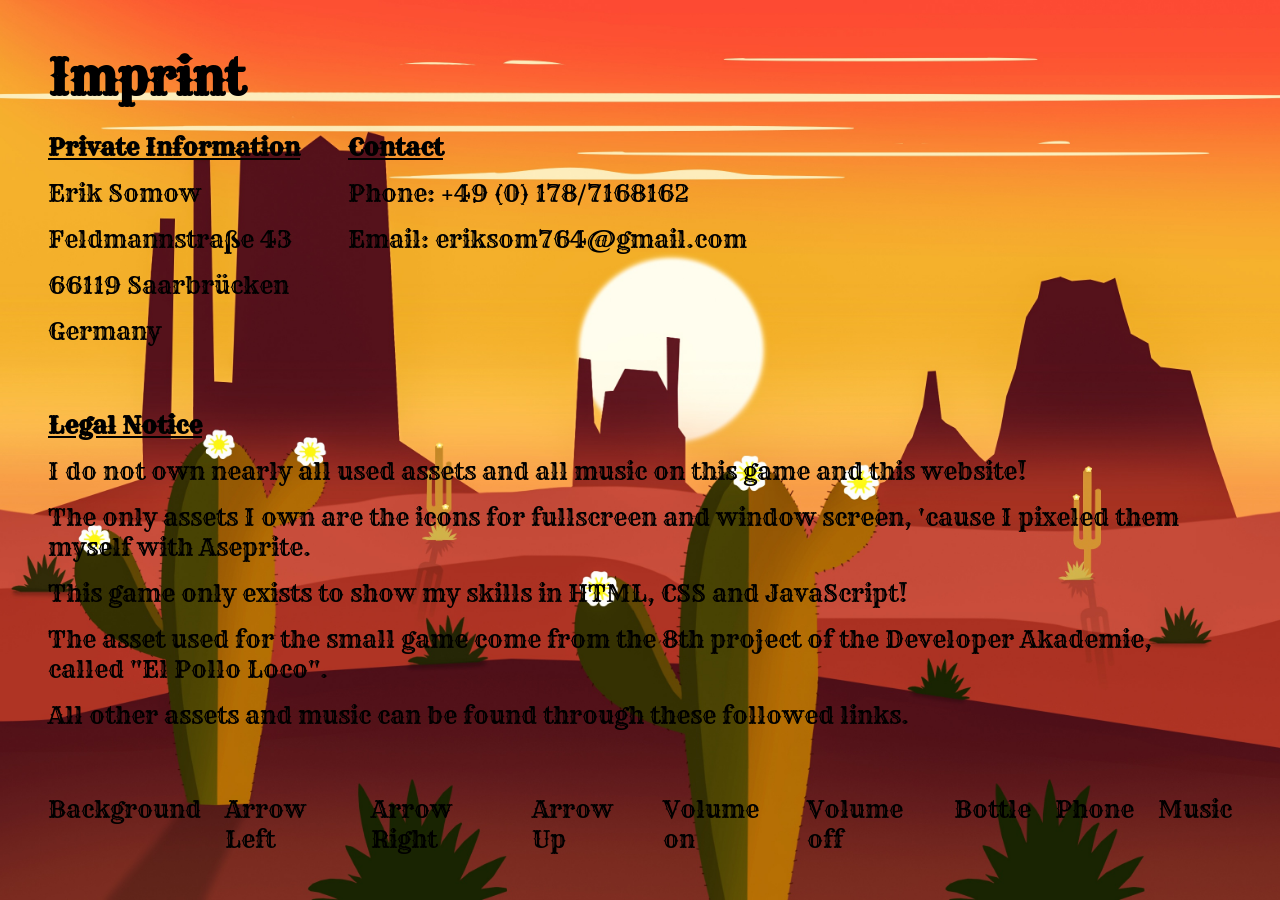
==== imprint.html @ 73dbbfc9 "added imprint for legal necessities" ====
<!doctype html>
<html lang="en">
  <head>
    <meta charset="UTF-8" />
    <meta name="viewport" content="width=device-width, initial-scale=1.0" />
    <link rel="stylesheet" href="fonts.css" />
    <link rel="stylesheet" href="style.css" />
    <link rel="stylesheet" href="styles/imprint.css" />
    <title>Imprint</title>
    <link
      rel="shortcut icon"
      href="assets/img/3_enemies_chicken/chicken_small/1_walk/2_w.png"
      type="image/x-icon"
    />
  </head>
  <body>
    <main>
      <h1>Imprint</h1>
      <div class="content_space">
        <article class="header">
          <section>
            <h2>Private Information</h2>
            <p>Erik Somow</p>
            <p>Feldmannstraße 43</p>
            <p>66119 Saarbrücken</p>
            <p>Germany</p>
          </section>
          <section>
            <h2>Contact</h2>
            <p>Phone: +49 (0) 178/7168162</p>
            <p>Email: eriksom764@gmail.com</p>
          </section>
        </article>
        <section>
          <h2>Legal Notice</h2>
          <p>
            I do not own nearly all used assets and all music on this game and
            this website!
          </p>
          <p>
            The only assets I own are the icons for fullscreen and window
            screen, 'cause I pixeled them myself with Aseprite.
          </p>
          <p>
            This game only exists to show my skills in HTML, CSS and JavaScript!
          </p>
          <p>
            The asset used for the small game come from the 8th project of the
            Developer Akademie, called "El Pollo Loco".
          </p>
          <p>
            All other assets and music can be found through these followed
            links.
          </p>
        </section>
        <section class="links">
          <a
            href="https://pixabay.com/photos/cactus-flowers-hills-valley-9085905/"
            >Background</a
          >
          <a
            href="https://pixabay.com/illustrations/app-application-arrow-back-button-1646213/"
            >Arrow Left</a
          >
          <a
            href="https://pixabay.com/illustrations/app-application-arrow-back-button-1646214/"
            >Arrow Right</a
          >
          <a
            href="https://pixabay.com/illustrations/app-application-arrow-back-button-1646212/"
            >Arrow Up</a
          >
          <a
            href="https://pixabay.com/vectors/icon-loudspeaker-speaker-horn-1628258/"
            >Volume on</a
          >
          <a
            href="https://pixabay.com/vectors/mute-icon-speaker-loudspeaker-1628277/"
            >Volume off</a
          >
          <a href="https://pixabay.com/vectors/champagne-bottle-icon-5591296/"
            >Bottle</a
          >
          <a
            href="https://pixabay.com/vectors/iphone-wireless-apple-white-mac-304672/"
            >Phone</a
          >
          <a href="https://www.youtube.com/watch?v=z_ikerh1tkE">Music</a>
        </section>
      </div>
    </main>
  </body>
</html>
---- fonts.css ----
/* rye-regular - latin */
@font-face {
  font-display: swap; /* Check https://developer.mozilla.org/en-US/docs/Web/CSS/@font-face/font-display for other options. */
  font-family: 'Rye';
  font-style: normal;
  font-weight: 400;
  src: url('assets/fonts/rye-v17-latin-regular.woff2') format('woff2'); /* Chrome 36+, Opera 23+, Firefox 39+, Safari 12+, iOS 10+ */
}
---- style.css ----
* {
  margin: 0px;
  box-sizing: border-box;
  color: white;
  font-family: 'Rye', 'sans-serif';
}

body {
  display: flex;
  flex-direction: column;
  justify-content: center;
  align-items: center;
  gap: 64px;
  height: 100dvh;
  background-image: url("backgrounds/canyon.jpg");
  background-position: center;
  background-size: cover;
}

a {
  font-size: 24px;
  text-decoration: none;
}

.gamewrapper {
  position: relative;
}

.gamewrapper:fullscreen {
  display: flex;
  justify-content: center;
  align-items: center;
}

.gamewrapper:fullscreen canvas,
.gamewrapper:fullscreen > section {
  width: 100dvw;
  height: auto;
  aspect-ratio: 4 / 3;
}

h1 {
  font-size: 48px;
  color: black;
}

canvas {
  background-color: black;
}

section {
  display: flex;
  flex-direction: column;
  justify-content: center;
  gap: 16px;
}

p {
  font-size: 1.5rem;
}

button {
  padding: 5px 10px;
  cursor: pointer;
  font-size: 2rem;
  color: black;
  background-color: orange;
  box-shadow: 1px 1px 1px rgba(3, 7, 18, 0.02),
  3px 5px 4px rgba(3, 7, 18, 0.03),
  6px 11px 9px rgba(3, 7, 18, 0.05),
  10px 20px 15px rgba(3, 7, 18, 0.06),
  16px 31px 24px rgba(3, 7, 18, 0.08);
}

button:hover {
  background-color: rgba(165, 42, 42, 0.9);
}

.buttons_over_canvas {
  display: flex;
  flex-direction: column;
  justify-content: space-between;
  position: absolute;
  top: 0px;
  width: 720px;
  height: 480px;
  padding: 16px;
}

.miscellaneous {
  display: flex;
  flex-direction: row;
  justify-content: end;
  align-items: end;
  gap: 24px;
}

.sounds,
.fullscreen {
  display: block;
  width: 50px;
  height: 50px;
  border-radius: 50%;
}

.action_buttons {
  display: flex;
  flex-direction: row;
  align-items: center;
  justify-content: space-between;
}
.mobile_buttons {
  display: flex;
  flex-direction: row;
  gap: 24px;
}

.left,
.right,
.jump,
.action {
  display: none;
}

.mobile_buttons img {
  display: flex;
  justify-content: center;
  align-items: center;
  width: 30px;
  height: 30px;
}

.start_game {
  display: flex;
  flex-direction: row;
}

.retry {
  display: none;
}
---- styles/imprint.css ----
body {
  display: block;
  padding: 48px;
}

p {
  color: black;
}

main {
  display: flex;
  flex-direction: column;
  gap: 24px;
}

.content_space {
  display: flex;
  flex-direction: column;
  gap: 64px;
}

.header {
  display: flex;
  flex-direction: row;
  align-items: start;
  gap: 48px;
}

h2 {
  text-decoration: underline;
  color: black;
}

.links {
  display: flex;
  flex-direction: row;
  justify-content: start;
  gap: 24px;
}

a {
  color: black;
}
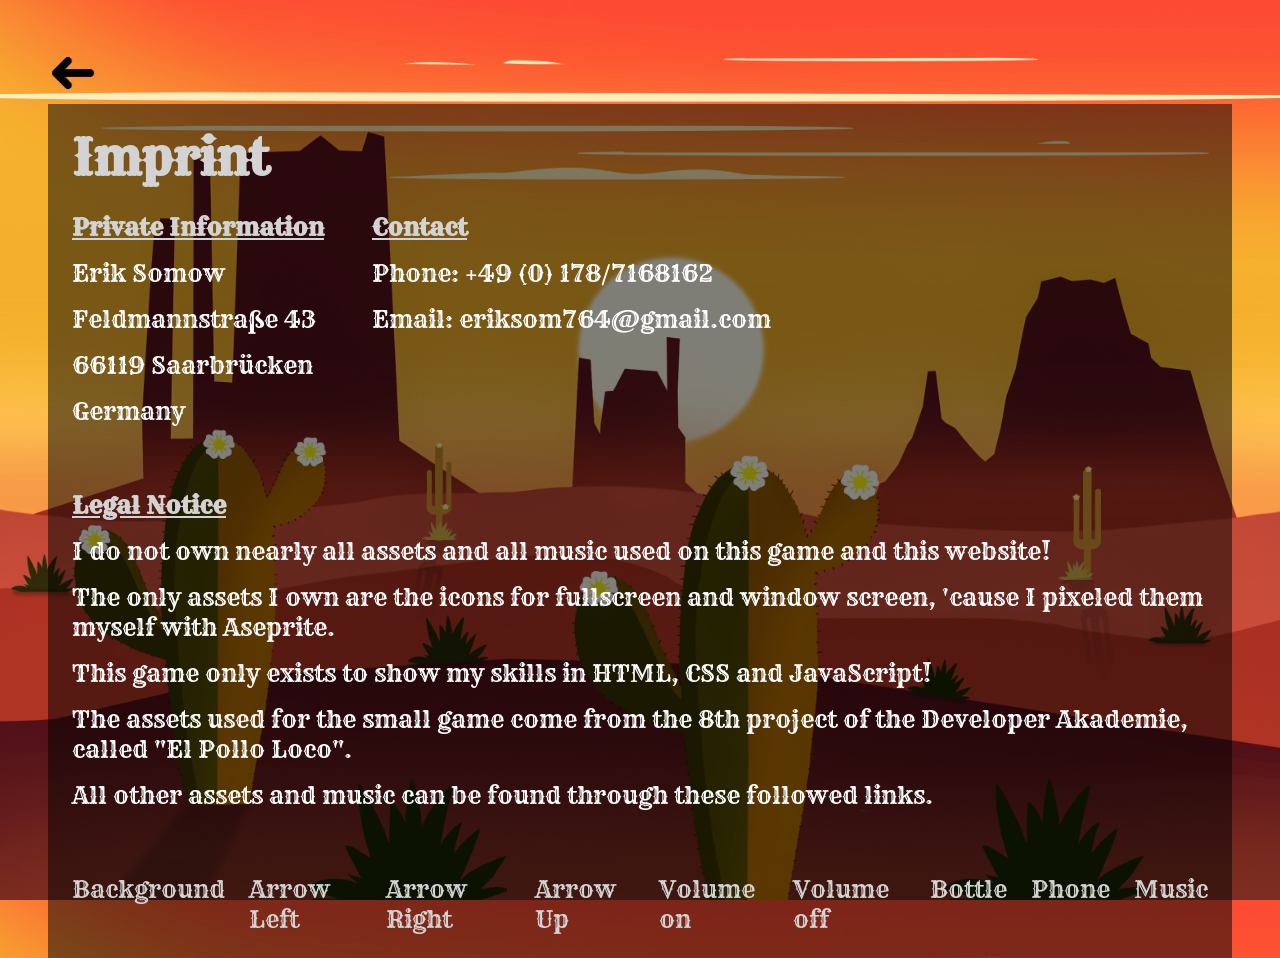
==== commit b8b623ae: "fixed some feedback" ====
--- a/imprint.html
+++ b/imprint.html
@@ -14,6 +14,7 @@
     />
   </head>
   <body>
+    <a href="index.html"><img src="assets/buttons/left.png" alt="Back Icon"></a>
     <main>
       <h1>Imprint</h1>
       <div class="content_space">
@@ -34,7 +35,7 @@
         <section>
           <h2>Legal Notice</h2>
           <p>
-            I do not own nearly all used assets and all music on this game and
+            I do not own nearly all assets and all music used on this game and
             this website!
           </p>
           <p>
@@ -45,7 +46,7 @@
             This game only exists to show my skills in HTML, CSS and JavaScript!
           </p>
           <p>
-            The asset used for the small game come from the 8th project of the
+            The assets used for the small game come from the 8th project of the
             Developer Akademie, called "El Pollo Loco".
           </p>
           <p>
--- a/style.css
+++ b/style.css
@@ -10,7 +10,7 @@
   flex-direction: column;
   justify-content: center;
   align-items: center;
-  gap: 64px;
+  gap: 24px;
   height: 100dvh;
   background-image: url("backgrounds/canyon.jpg");
   background-position: center;
@@ -135,6 +135,11 @@
   flex-direction: row;
 }
 
+.instruction {
+  background-color: rgba(0, 0, 0, 0.5);
+  padding: 24px;
+}
+
 .retry {
   display: none;
 }
--- a/styles/imprint.css
+++ b/styles/imprint.css
@@ -3,14 +3,20 @@
   padding: 48px;
 }
 
+h1 {
+  color: lightgray;
+}
+
 p {
-  color: black;
+  color: white;
 }
 
 main {
   display: flex;
   flex-direction: column;
   gap: 24px;
+  padding: 24px;
+  background-color: rgba(0, 0, 0, 0.5);
 }
 
 .content_space {
@@ -28,7 +34,7 @@
 
 h2 {
   text-decoration: underline;
-  color: black;
+  color: lightgray;
 }
 
 .links {
@@ -39,5 +45,10 @@
 }
 
 a {
-  color: black;
+  color: lightgray;
 }
+
+a > img {
+  width: 50px;
+  height: 50px;
+}
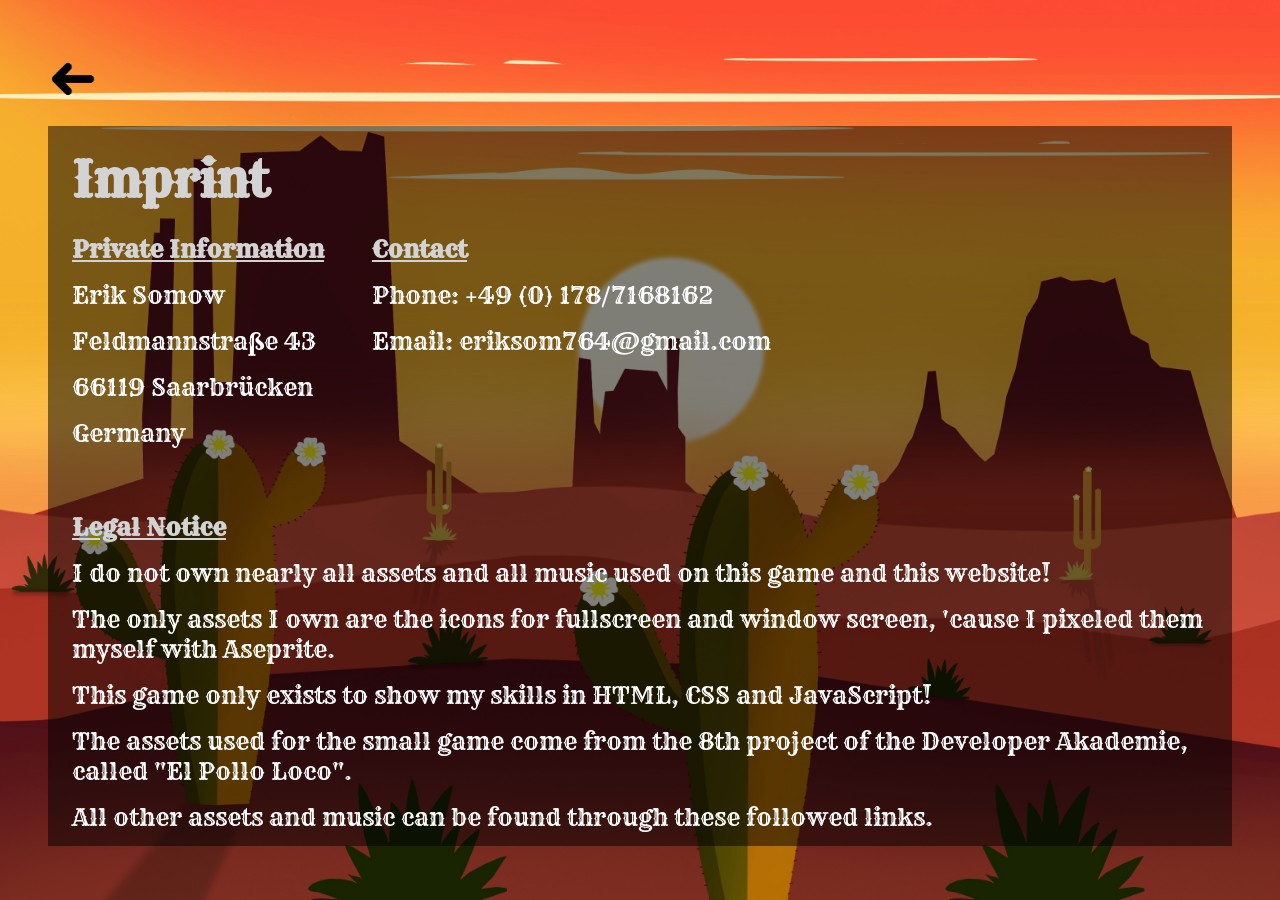
==== commit db4424b0: "fixed continuos feedback" ====
--- a/imprint.html
+++ b/imprint.html
@@ -14,81 +14,86 @@
     />
   </head>
   <body>
-    <a href="index.html"><img src="assets/buttons/left.png" alt="Back Icon"></a>
-    <main>
-      <h1>Imprint</h1>
-      <div class="content_space">
-        <article class="header">
+    <section>
+      <a href="index.html"
+        ><img src="assets/buttons/left.png" alt="Back Icon"
+      /></a>
+      <main>
+        <h1>Imprint</h1>
+        <div class="content_space">
+          <article class="header">
+            <section>
+              <h2>Private Information</h2>
+              <p>Erik Somow</p>
+              <p>Feldmannstraße 43</p>
+              <p>66119 Saarbrücken</p>
+              <p>Germany</p>
+            </section>
+            <section>
+              <h2>Contact</h2>
+              <p>Phone: +49 (0) 178/7168162</p>
+              <p>Email: eriksom764@gmail.com</p>
+            </section>
+          </article>
           <section>
-            <h2>Private Information</h2>
-            <p>Erik Somow</p>
-            <p>Feldmannstraße 43</p>
-            <p>66119 Saarbrücken</p>
-            <p>Germany</p>
+            <h2>Legal Notice</h2>
+            <p>
+              I do not own nearly all assets and all music used on this game and
+              this website!
+            </p>
+            <p>
+              The only assets I own are the icons for fullscreen and window
+              screen, 'cause I pixeled them myself with Aseprite.
+            </p>
+            <p>
+              This game only exists to show my skills in HTML, CSS and
+              JavaScript!
+            </p>
+            <p>
+              The assets used for the small game come from the 8th project of
+              the Developer Akademie, called "El Pollo Loco".
+            </p>
+            <p>
+              All other assets and music can be found through these followed
+              links.
+            </p>
           </section>
-          <section>
-            <h2>Contact</h2>
-            <p>Phone: +49 (0) 178/7168162</p>
-            <p>Email: eriksom764@gmail.com</p>
+          <section class="links">
+            <a
+              href="https://pixabay.com/photos/cactus-flowers-hills-valley-9085905/"
+              >Background</a
+            >
+            <a
+              href="https://pixabay.com/illustrations/app-application-arrow-back-button-1646213/"
+              >Arrow Left</a
+            >
+            <a
+              href="https://pixabay.com/illustrations/app-application-arrow-back-button-1646214/"
+              >Arrow Right</a
+            >
+            <a
+              href="https://pixabay.com/illustrations/app-application-arrow-back-button-1646212/"
+              >Arrow Up</a
+            >
+            <a
+              href="https://pixabay.com/vectors/icon-loudspeaker-speaker-horn-1628258/"
+              >Volume on</a
+            >
+            <a
+              href="https://pixabay.com/vectors/mute-icon-speaker-loudspeaker-1628277/"
+              >Volume off</a
+            >
+            <a href="https://pixabay.com/vectors/champagne-bottle-icon-5591296/"
+              >Bottle</a
+            >
+            <a
+              href="https://pixabay.com/vectors/iphone-wireless-apple-white-mac-304672/"
+              >Phone</a
+            >
+            <a href="https://www.youtube.com/watch?v=z_ikerh1tkE">Music</a>
           </section>
-        </article>
-        <section>
-          <h2>Legal Notice</h2>
-          <p>
-            I do not own nearly all assets and all music used on this game and
-            this website!
-          </p>
-          <p>
-            The only assets I own are the icons for fullscreen and window
-            screen, 'cause I pixeled them myself with Aseprite.
-          </p>
-          <p>
-            This game only exists to show my skills in HTML, CSS and JavaScript!
-          </p>
-          <p>
-            The assets used for the small game come from the 8th project of the
-            Developer Akademie, called "El Pollo Loco".
-          </p>
-          <p>
-            All other assets and music can be found through these followed
-            links.
-          </p>
-        </section>
-        <section class="links">
-          <a
-            href="https://pixabay.com/photos/cactus-flowers-hills-valley-9085905/"
-            >Background</a
-          >
-          <a
-            href="https://pixabay.com/illustrations/app-application-arrow-back-button-1646213/"
-            >Arrow Left</a
-          >
-          <a
-            href="https://pixabay.com/illustrations/app-application-arrow-back-button-1646214/"
-            >Arrow Right</a
-          >
-          <a
-            href="https://pixabay.com/illustrations/app-application-arrow-back-button-1646212/"
-            >Arrow Up</a
-          >
-          <a
-            href="https://pixabay.com/vectors/icon-loudspeaker-speaker-horn-1628258/"
-            >Volume on</a
-          >
-          <a
-            href="https://pixabay.com/vectors/mute-icon-speaker-loudspeaker-1628277/"
-            >Volume off</a
-          >
-          <a href="https://pixabay.com/vectors/champagne-bottle-icon-5591296/"
-            >Bottle</a
-          >
-          <a
-            href="https://pixabay.com/vectors/iphone-wireless-apple-white-mac-304672/"
-            >Phone</a
-          >
-          <a href="https://www.youtube.com/watch?v=z_ikerh1tkE">Music</a>
-        </section>
-      </div>
-    </main>
+        </div>
+      </main>
+    </section>
   </body>
 </html>
--- a/style.css
+++ b/style.css
@@ -19,10 +19,11 @@
 
 a {
   font-size: 24px;
-  text-decoration: none;
 }
 
 .gamewrapper {
+  display: flex;
+  justify-content: center;
   position: relative;
 }
 
@@ -35,7 +36,7 @@
 .gamewrapper:fullscreen canvas,
 .gamewrapper:fullscreen > section {
   width: 100dvw;
-  height: auto;
+  height: 100dvh;
   aspect-ratio: 4 / 3;
 }
 
@@ -91,7 +92,17 @@
   display: flex;
   flex-direction: row;
   justify-content: end;
-  align-items: end;
+}
+
+.mobile_imprint {
+  display: none;
+}
+
+.small_options {
+  display: flex;
+  flex-direction: row;
+  justify-content: end;
+  align-items: center;
   gap: 24px;
 }
 
@@ -143,3 +154,11 @@
 .retry {
   display: none;
 }
+
+.home {
+  display: none;
+}
+
+.portrait {
+  display: none;
+}
--- a/styles/imprint.css
+++ b/styles/imprint.css
@@ -1,5 +1,5 @@
 body {
-  display: block;
+  display: flex;
   padding: 48px;
 }
 
@@ -16,6 +16,7 @@
   flex-direction: column;
   gap: 24px;
   padding: 24px;
+  width: fit-content;
   background-color: rgba(0, 0, 0, 0.5);
 }
 
@@ -30,6 +31,7 @@
   flex-direction: row;
   align-items: start;
   gap: 48px;
+  flex-wrap: wrap;
 }
 
 h2 {
@@ -42,13 +44,48 @@
   flex-direction: row;
   justify-content: start;
   gap: 24px;
+  flex-wrap: wrap;
 }
 
 a {
-  color: lightgray;
+  width: fit-content;
+  color: lightblue;
 }
 
 a > img {
   width: 50px;
   height: 50px;
 }
+
+@media screen and (max-width: 1406px) {
+  main {
+    height: 80dvh;
+    overflow: auto;
+  }
+}
+
+@media screen and (max-width: 768px) {
+  body {
+    padding: 24px;
+  }
+  h1 {
+    font-size: 24px;
+  }
+  main {
+    padding: 8px;
+    height: 85dvh;
+    overflow: auto;
+  }
+  main p {
+    font-size: 16px;
+  }
+  .header {
+    gap: 24px;
+  }
+  .content_space {
+    gap: 24px;
+  }
+  a {
+    font-size: 16px;
+  }
+}
